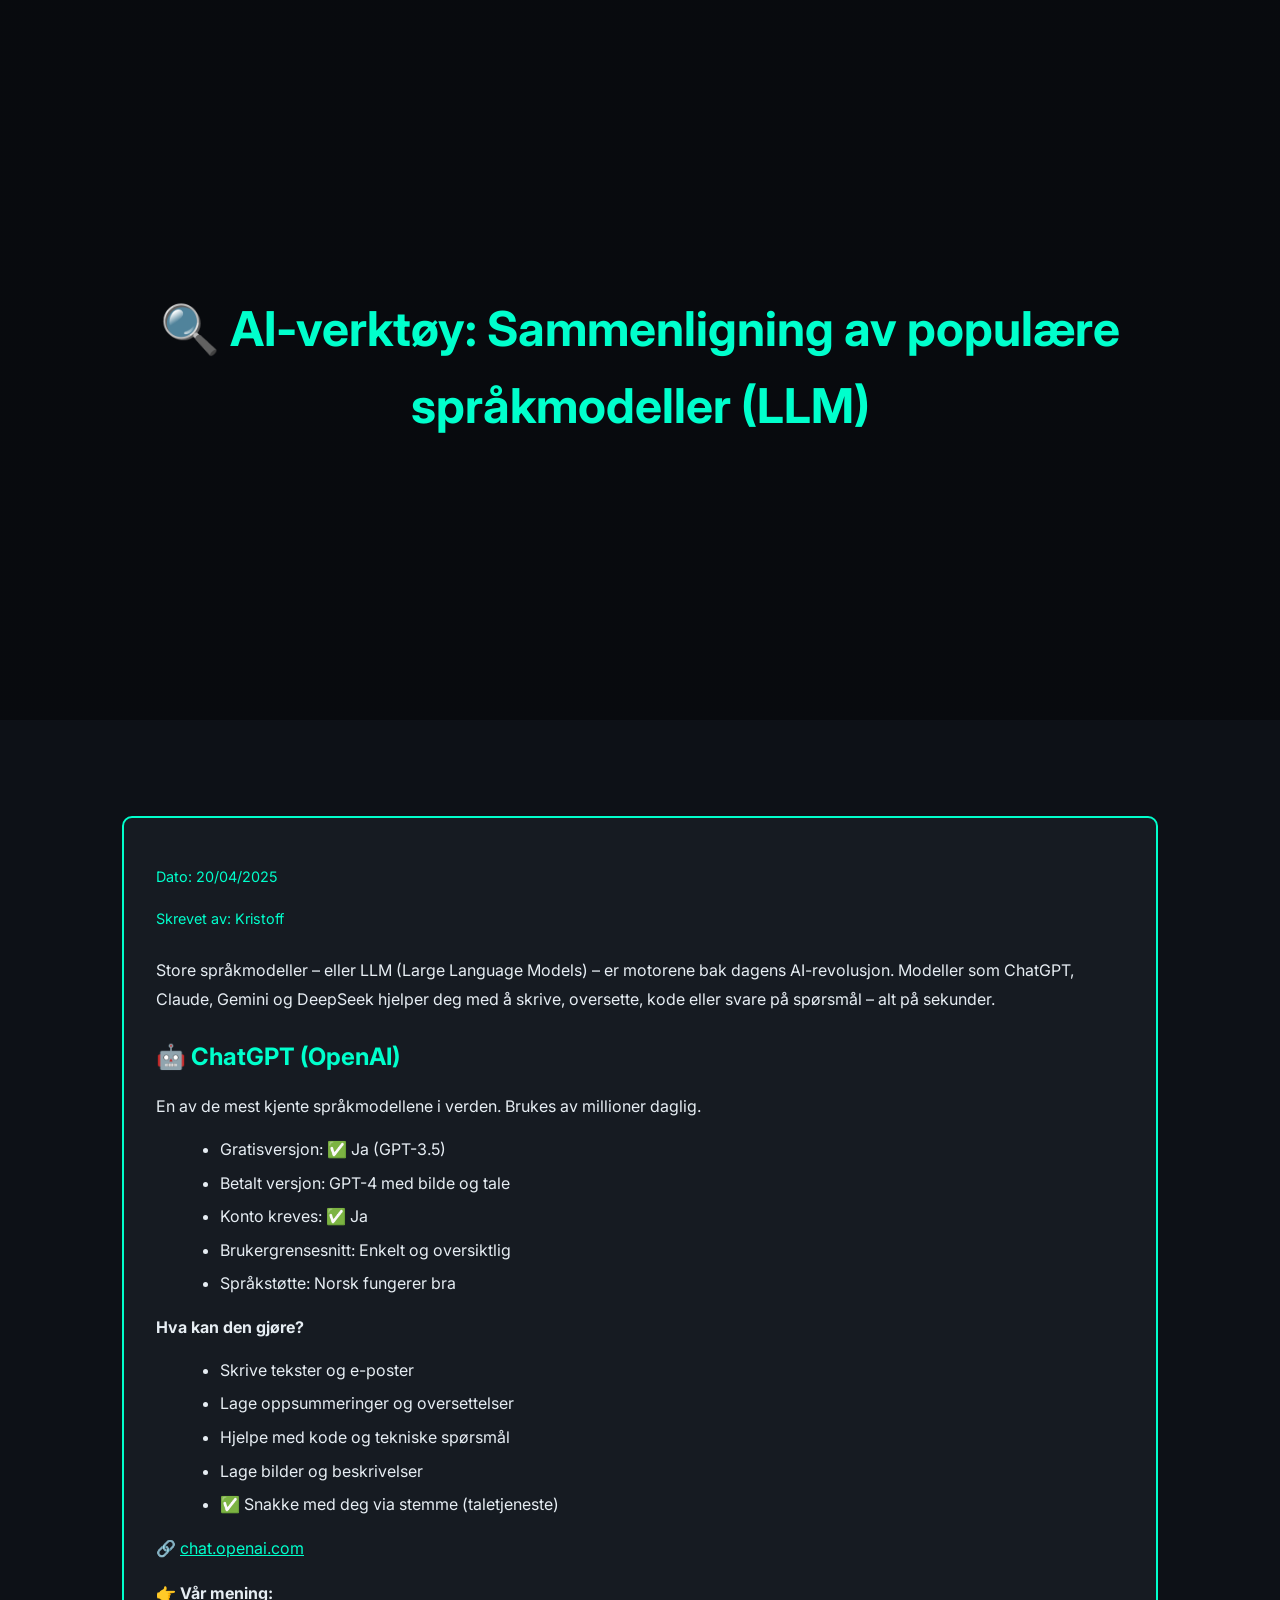
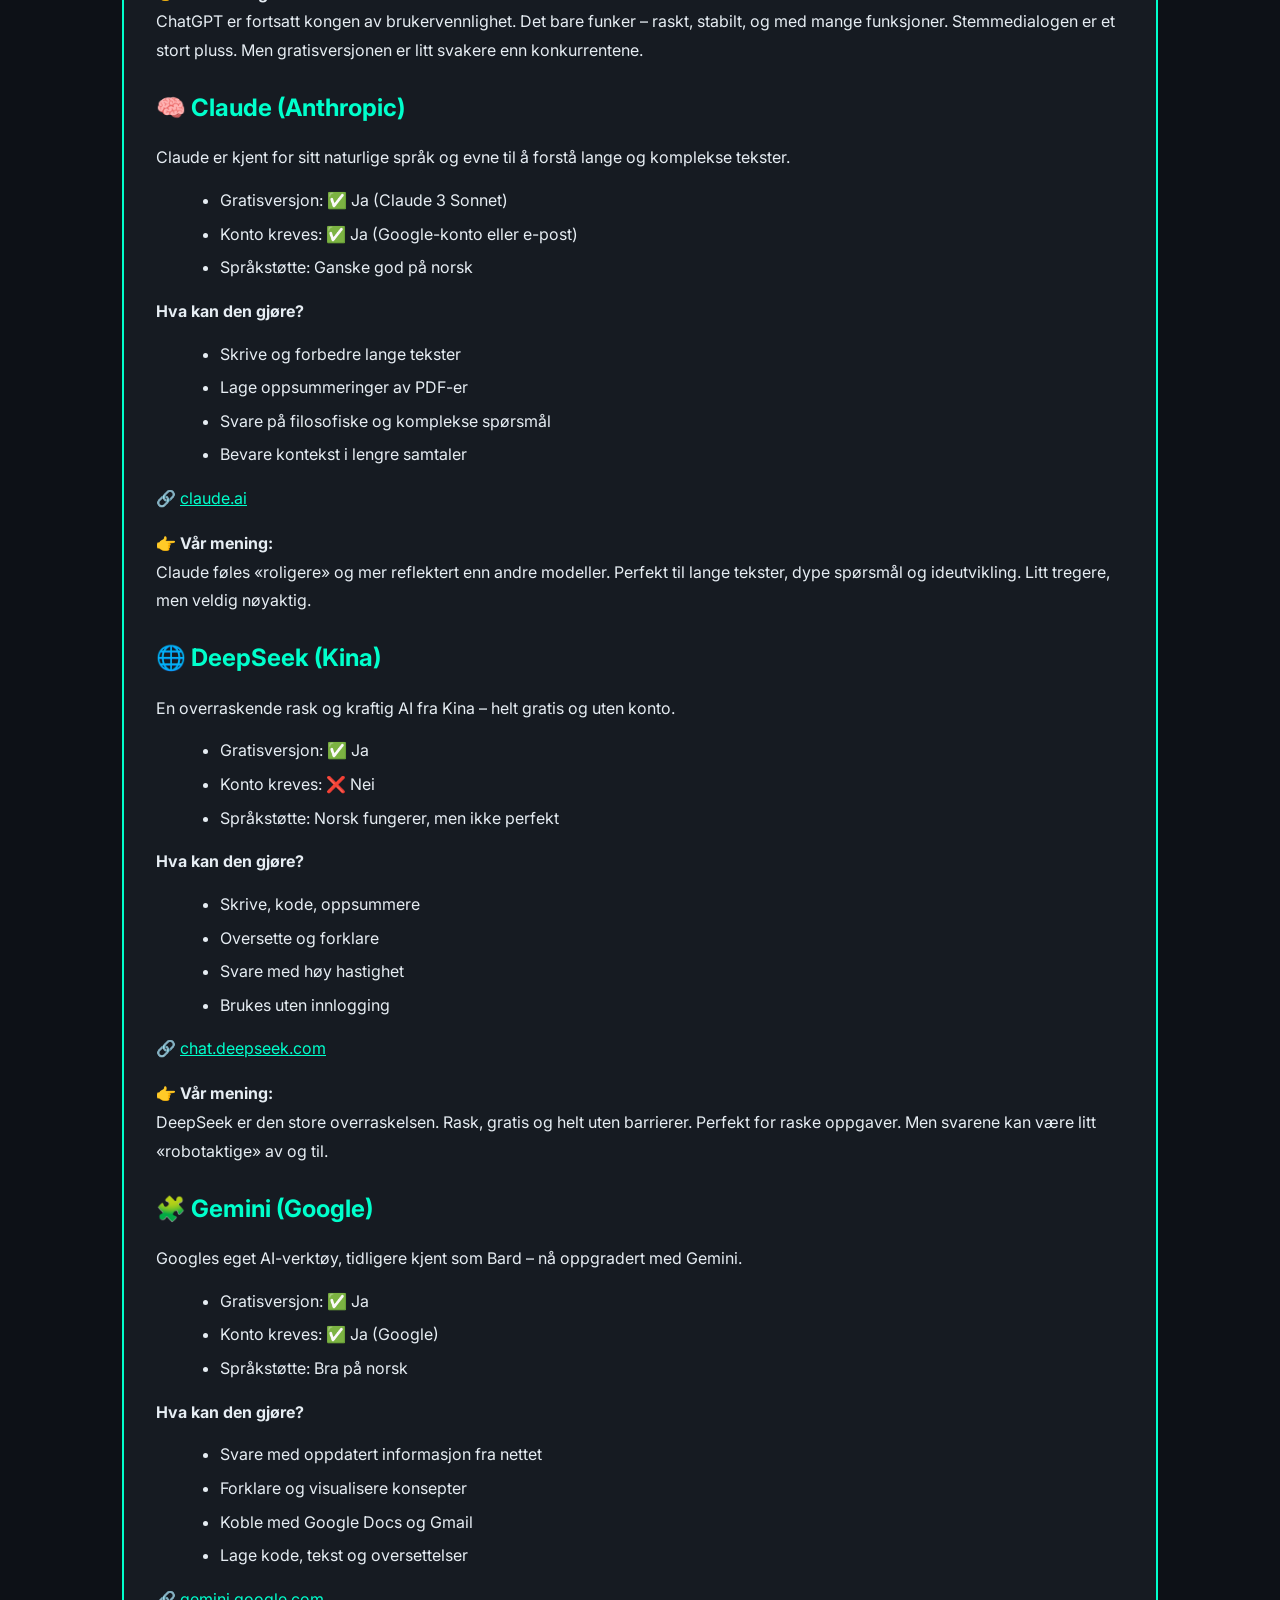
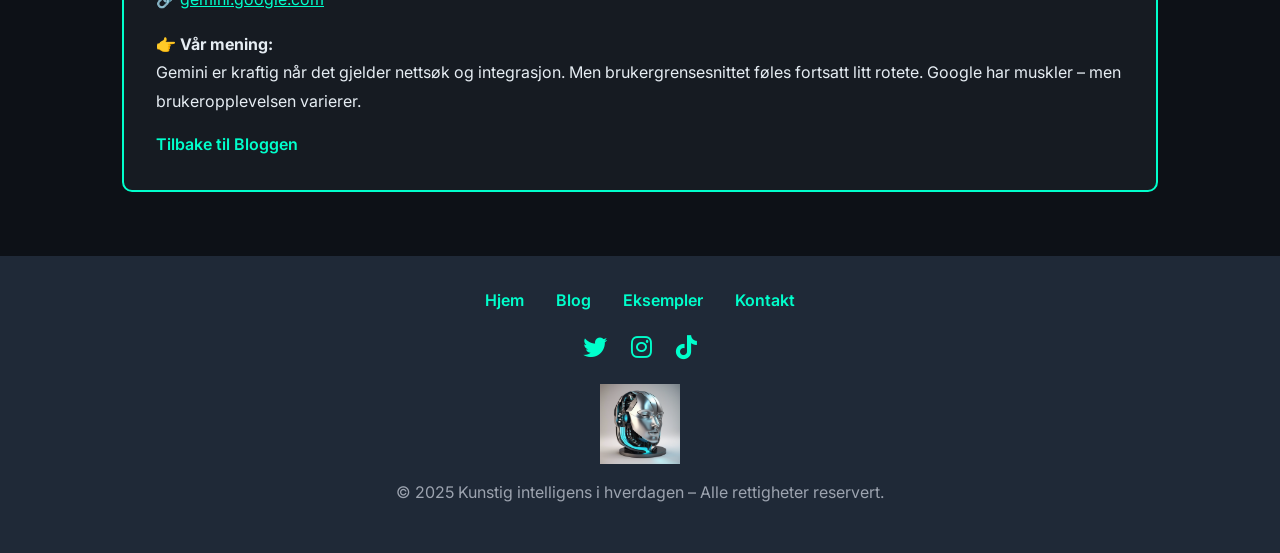
==== ai-verktoyA1.html @ 03d72bae "Add files via upload" ====
<!DOCTYPE html>
<html lang="no">
<head>
  <meta charset="UTF-8">
  <meta name="viewport" content="width=device-width, initial-scale=1.0">
  <title>AI-verktøy: Sammenligning av populære språkmodeller (LLM)</title>
  <link rel="icon" type="image/png" href="favicon_32x32.png">
  <link href="https://fonts.googleapis.com/css2?family=Inter:wght@400;700&display=swap" rel="stylesheet">
  <link rel="stylesheet" href="https://cdnjs.cloudflare.com/ajax/libs/font-awesome/6.0.0-beta3/css/all.min.css">
  <style>
    *, *::before, *::after { box-sizing: border-box; }
    :root {
      --bg-color: #0d1117;
      --text-color: #e6edf3;
      --accent-color: #00ffcc;
      --box-bg: #161b22;
      --border-color: #00ffcc;
      --section-bg: #12161d;
    }
    body {
      margin: 0;
      font-family: 'Inter', sans-serif;
      background-color: var(--bg-color);
      color: var(--text-color);
      line-height: 1.6;
    }
    header {
      background: linear-gradient(to bottom, rgba(0,0,0,0.4), rgba(0,0,0,0.4)),
                  url('ai-verktoyA1.png') center/cover no-repeat;
      background-attachment: fixed;
      padding: 8rem 2rem;
      text-align: center;
      min-height: 80vh;
      display: flex;
      flex-direction: column;
      justify-content: center;
      align-items: center;
      margin-bottom: 2rem;
    }
    header h1 {
      font-size: 3rem;
      margin-bottom: 1rem;
      color: var(--accent-color);
    }
    .container {
      max-width: 1100px;
      margin: 0 auto;
      padding: 4rem 2rem;
    }
    article.full-article {
      background-color: var(--box-bg);
      border-radius: 10px;
      padding: 2rem;
      border: 2px solid var(--border-color);
    }
    article.full-article h3 {
      font-size: 1.5rem;
      color: var(--accent-color);
      margin-bottom: 0.5rem;
    }
    article.full-article p {
      margin-bottom: 1rem;
      line-height: 1.8;
    }
    article.full-article ul {
      margin-left: 1.5rem;
      margin-bottom: 1rem;
    }
    article.full-article ul li {
      margin-bottom: 0.5rem;
    }
    .article-meta {
      font-size: 0.9rem;
      color: var(--accent-color);
      margin-bottom: 1.5rem;
    }
    a.back-link {
      text-decoration: none;
      color: var(--accent-color);
      font-weight: 600;
    }
    footer {
      text-align: center;
      padding: 2rem 1rem;
      background-color: #1f2937;
      color: #9ca3af;
    }
    footer nav {
      display: flex;
      justify-content: center;
      gap: 2rem;
      margin-bottom: 1rem;
    }
    footer nav a {
      color: var(--accent-color);
      text-decoration: none;
      font-weight: 600;
    }
    .social-icons {
      display: flex;
      justify-content: center;
      gap: 1.5rem;
      margin: 1rem 0;
    }
    .social-icons a {
      color: var(--accent-color);
      font-size: 1.5rem;
      transition: opacity 0.3s;
    }
    .social-icons a:hover { opacity: 0.8; }
    .footer-logo {
      display: block;
      margin: 1rem auto 0;
      max-width: 80px;
    }
  </style>
</head>
<body>
  <header>
    <h1>🔍 AI-verktøy: Sammenligning av populære språkmodeller (LLM)</h1>
  </header>
  
  <main class="container">
    <article class="full-article">
      <div class="article-meta">
        <p>Dato: 20/04/2025</p>
        <p>Skrevet av: Kristoff</p>
      </div>
      
      <p>Store språkmodeller – eller LLM (Large Language Models) – er motorene bak dagens AI-revolusjon. Modeller som ChatGPT, Claude, Gemini og DeepSeek hjelper deg med å skrive, oversette, kode eller svare på spørsmål – alt på sekunder.</p>
      
      <h3>🤖 ChatGPT (OpenAI)</h3>
      <p>En av de mest kjente språkmodellene i verden. Brukes av millioner daglig.</p>
      <ul>
        <li>Gratisversjon: ✅ Ja (GPT-3.5)</li>
        <li>Betalt versjon: GPT-4 med bilde og tale</li>
        <li>Konto kreves: ✅ Ja</li>
        <li>Brukergrensesnitt: Enkelt og oversiktlig</li>
        <li>Språkstøtte: Norsk fungerer bra</li>
      </ul>
      <p><strong>Hva kan den gjøre?</strong></p>
      <ul>
        <li>Skrive tekster og e-poster</li>
        <li>Lage oppsummeringer og oversettelser</li>
        <li>Hjelpe med kode og tekniske spørsmål</li>
        <li>Lage bilder og beskrivelser</li>
        <li>✅ Snakke med deg via stemme (taletjeneste)</li>
      </ul>
      <p>🔗 <a href="https://chat.openai.com" target="_blank" style="color: var(--accent-color); text-decoration: underline;">chat.openai.com</a></p>
      <p><strong>👉 Vår mening:</strong><br>
      ChatGPT er fortsatt kongen av brukervennlighet. Det bare funker – raskt, stabilt, og med mange funksjoner. Stemmedialogen er et stort pluss. Men gratisversjonen er litt svakere enn konkurrentene.</p>
      
      <h3>🧠 Claude (Anthropic)</h3>
      <p>Claude er kjent for sitt naturlige språk og evne til å forstå lange og komplekse tekster.</p>
      <ul>
        <li>Gratisversjon: ✅ Ja (Claude 3 Sonnet)</li>
        <li>Konto kreves: ✅ Ja (Google-konto eller e-post)</li>
        <li>Språkstøtte: Ganske god på norsk</li>
      </ul>
      <p><strong>Hva kan den gjøre?</strong></p>
      <ul>
        <li>Skrive og forbedre lange tekster</li>
        <li>Lage oppsummeringer av PDF-er</li>
        <li>Svare på filosofiske og komplekse spørsmål</li>
        <li>Bevare kontekst i lengre samtaler</li>
      </ul>
      <p>🔗 <a href="https://claude.ai" target="_blank" style="color: var(--accent-color); text-decoration: underline;">claude.ai</a></p>
      <p><strong>👉 Vår mening:</strong><br>
      Claude føles «roligere» og mer reflektert enn andre modeller. Perfekt til lange tekster, dype spørsmål og ideutvikling. Litt tregere, men veldig nøyaktig.</p>
      
      <h3>🌐 DeepSeek (Kina)</h3>
      <p>En overraskende rask og kraftig AI fra Kina – helt gratis og uten konto.</p>
      <ul>
        <li>Gratisversjon: ✅ Ja</li>
        <li>Konto kreves: ❌ Nei</li>
        <li>Språkstøtte: Norsk fungerer, men ikke perfekt</li>
      </ul>
      <p><strong>Hva kan den gjøre?</strong></p>
      <ul>
        <li>Skrive, kode, oppsummere</li>
        <li>Oversette og forklare</li>
        <li>Svare med høy hastighet</li>
        <li>Brukes uten innlogging</li>
      </ul>
      <p>🔗 <a href="https://chat.deepseek.com" target="_blank" style="color: var(--accent-color); text-decoration: underline;">chat.deepseek.com</a></p>
      <p><strong>👉 Vår mening:</strong><br>
      DeepSeek er den store overraskelsen. Rask, gratis og helt uten barrierer. Perfekt for raske oppgaver. Men svarene kan være litt «robotaktige» av og til.</p>
      
      <h3>🧩 Gemini (Google)</h3>
      <p>Googles eget AI-verktøy, tidligere kjent som Bard – nå oppgradert med Gemini.</p>
      <ul>
        <li>Gratisversjon: ✅ Ja</li>
        <li>Konto kreves: ✅ Ja (Google)</li>
        <li>Språkstøtte: Bra på norsk</li>
      </ul>
      <p><strong>Hva kan den gjøre?</strong></p>
      <ul>
        <li>Svare med oppdatert informasjon fra nettet</li>
        <li>Forklare og visualisere konsepter</li>
        <li>Koble med Google Docs og Gmail</li>
        <li>Lage kode, tekst og oversettelser</li>
      </ul>
      <p>🔗 <a href="https://gemini.google.com" target="_blank" style="color: var(--accent-color); text-decoration: underline;">gemini.google.com</a></p>
      <p><strong>👉 Vår mening:</strong><br>
      Gemini er kraftig når det gjelder nettsøk og integrasjon. Men brukergrensesnittet føles fortsatt litt rotete. Google har muskler – men brukeropplevelsen varierer.</p>
      
      <a class="back-link" href="blog.html">Tilbake til Bloggen</a>
    </article>
  </main>
  
  <footer>
    <nav>
      <a href="index.html#hjem">Hjem</a>
      <a href="blog.html">Blog</a>
      <a href="index.html#eksempler">Eksempler</a>
      <a href="index.html#kontakt">Kontakt</a>
    </nav>
    <div class="social-icons">
      <a href="#" aria-label="Twitter"><i class="fab fa-twitter"></i></a>
      <a href="#" aria-label="Instagram"><i class="fab fa-instagram"></i></a>
      <a href="#" aria-label="TikTok"><i class="fab fa-tiktok"></i></a>
    </div>
    <img src="edunso(14).png" alt="Kunstig intelligens i hverdagen logo" class="footer-logo">
    <p>&copy; 2025 Kunstig intelligens i hverdagen – Alle rettigheter reservert.</p>
  </footer>
</body>
</html>
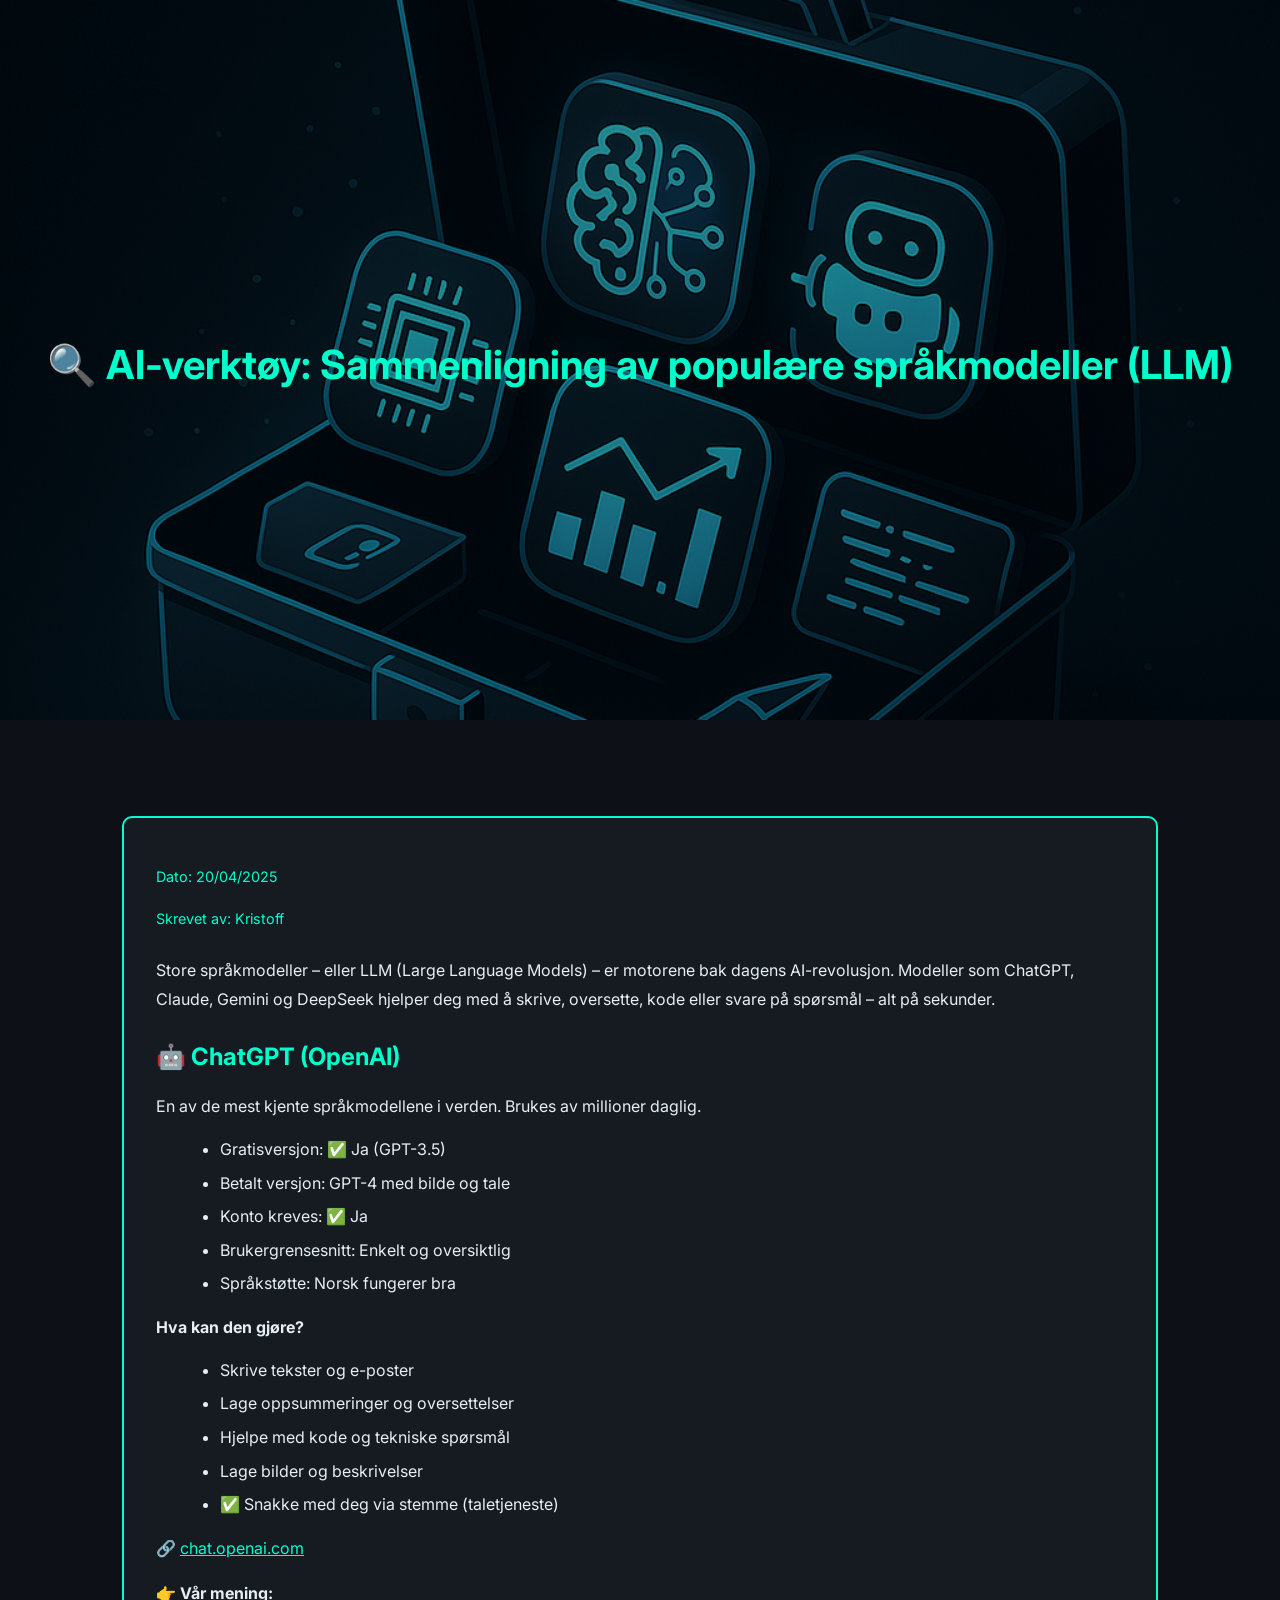
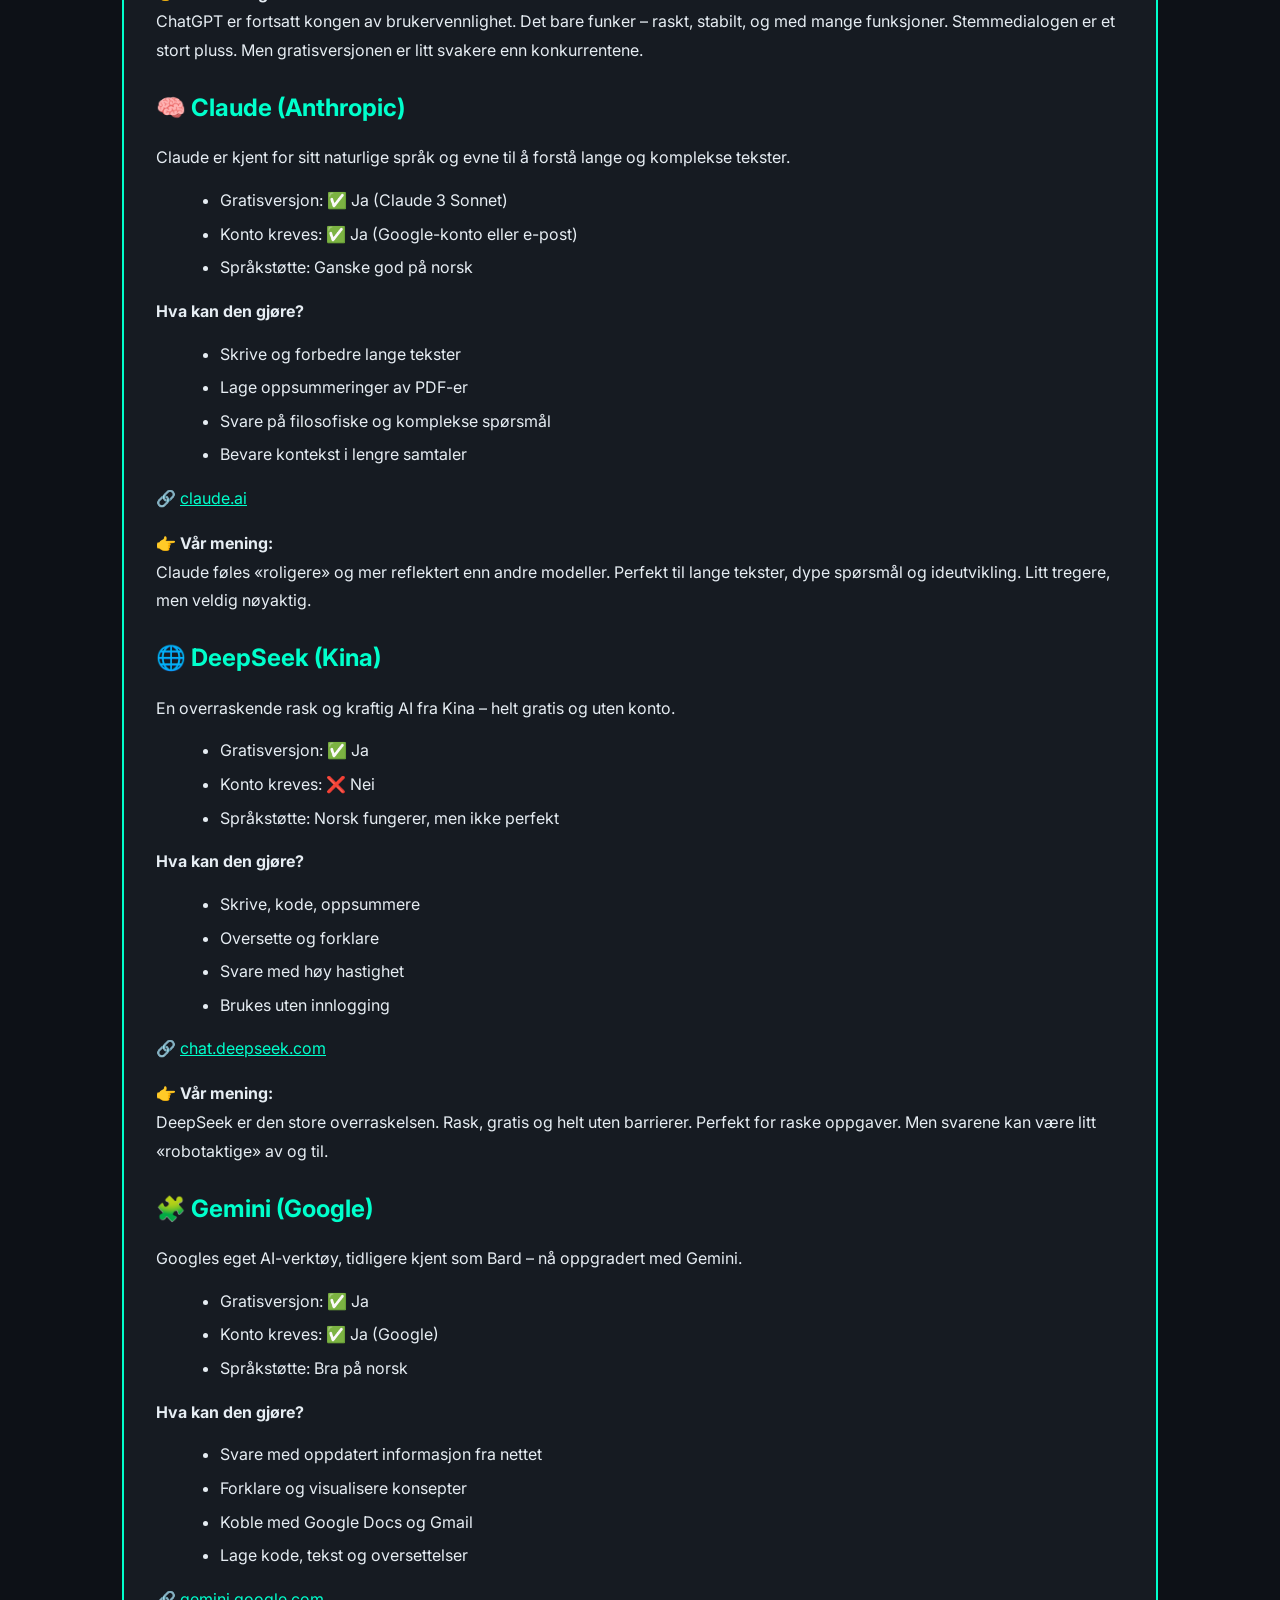
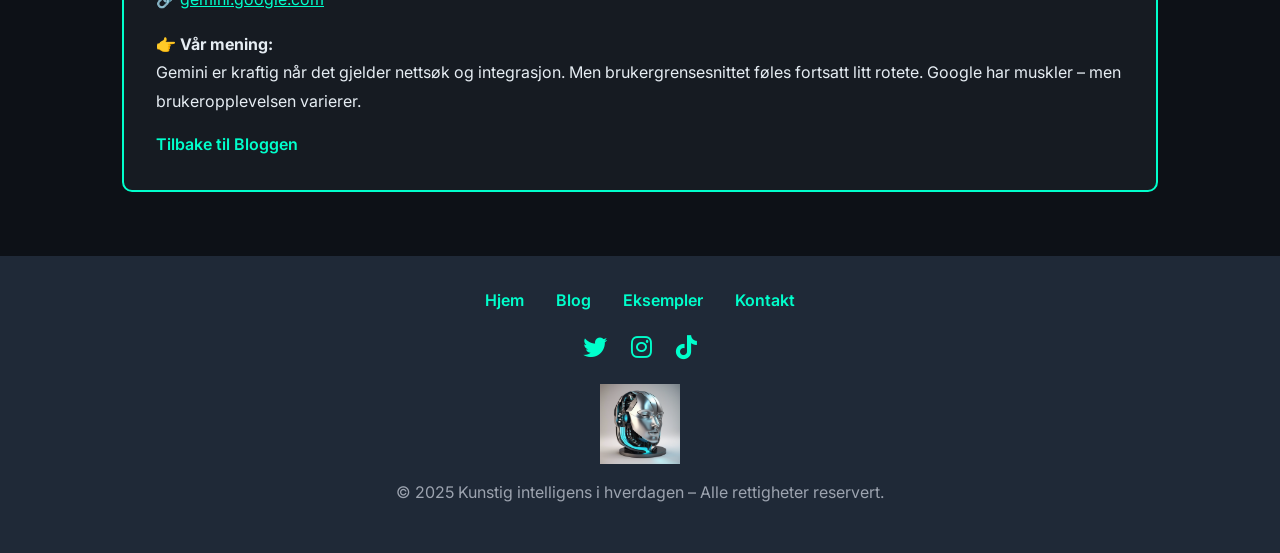
==== commit 98ec75de: "Add files via upload" ====
--- a/ai-verktoyA1.html
+++ b/ai-verktoyA1.html
@@ -38,10 +38,17 @@
       margin-bottom: 2rem;
     }
     header h1 {
-      font-size: 3rem;
-      margin-bottom: 1rem;
-      color: var(--accent-color);
-    }
+  font-size: 2.5rem; /* mniejszy rozmiar tytułu */
+  margin-bottom: 1rem;
+  color: var(--accent-color);
+}
+
+@media (max-width: 768px) {
+  header h1 {
+    font-size: 2rem; /* jeszcze mniejszy na telefonach */
+  }
+}
+
     .container {
       max-width: 1100px;
       margin: 0 auto;
